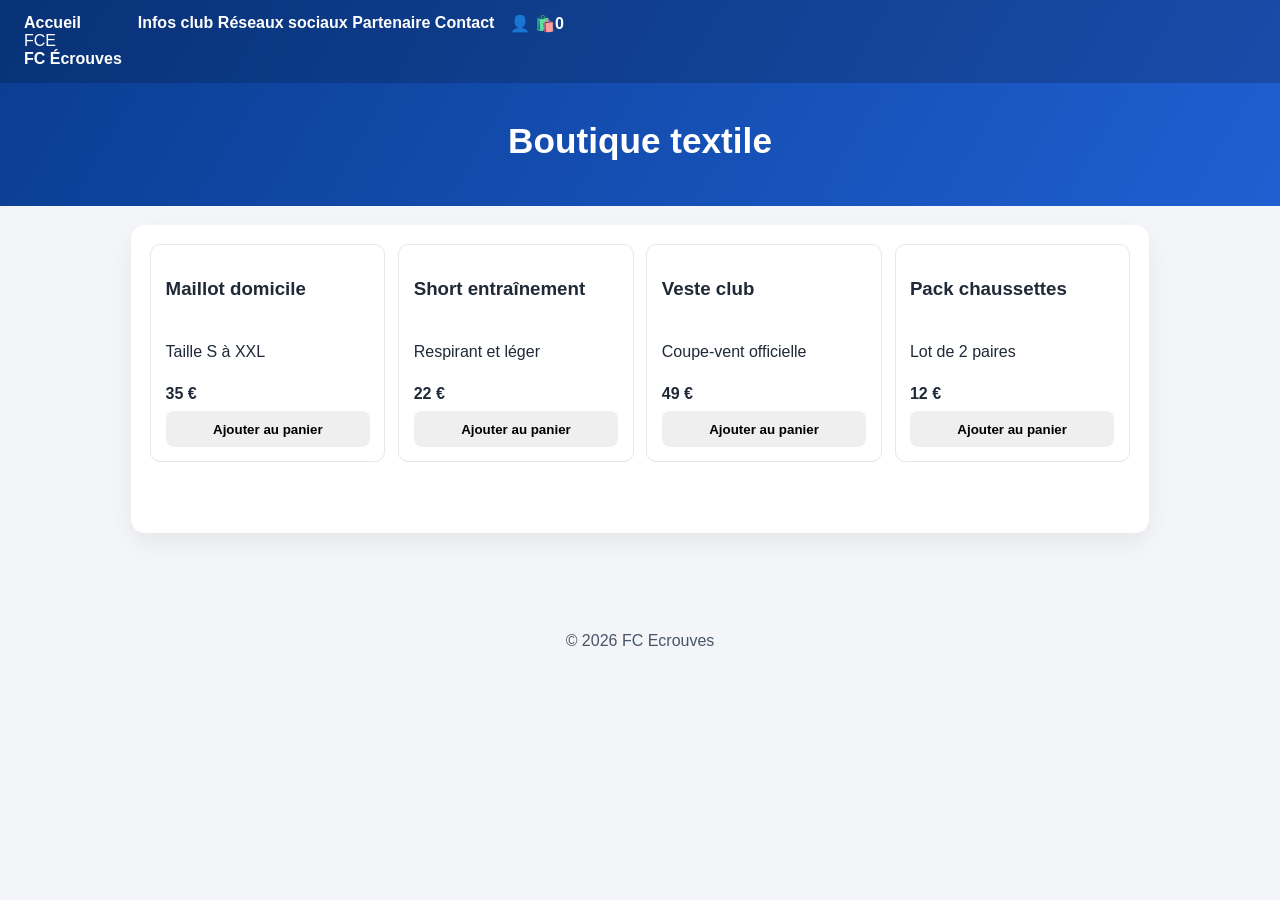
==== boutique.html @ b45013d6 "Create boutique.html" ====
<!DOCTYPE html>
<html lang="fr">
  <head>
    <meta charset="UTF-8" />
    <meta name="viewport" content="width=device-width, initial-scale=1.0" />
    <title>Boutique - FC Écrouves</title>
    <link rel="stylesheet" href="styles.css" />
  </head>
  <body>
    <header>
      <div class="top-menu">
        <div class="top-left">
          <a class="nav-link" href="index.html">Accueil</a>
          <div class="logo-block">
            <div class="logo-circle">FCE</div>
            <strong>FC Écrouves</strong>
          </div>
        </div>
        <nav class="top-center">
          <a class="nav-link" href="infos.html">Infos club</a>
          <a class="nav-link" href="reseaux.html">Réseaux sociaux</a>
          <a class="nav-link" href="partenaire.html">Partenaire</a>
          <a class="nav-link" href="contact.html">Contact</a>
        </nav>
        <div class="top-right">
          <a class="icon-link" href="compte.html" title="Mon compte">👤</a>
          <a class="icon-link" href="panier.html" title="Panier">🛍️<span class="icon-badge" id="cart-count">0</span></a>
        </div>
      </div>
      <div class="hero">
        <h1>Boutique textile</h1>
      </div>
    </header>

    <main>
      <section class="card">
        <div class="products-grid">
          <article class="product" data-id="maillot-domicile" data-name="Maillot domicile" data-price="35">
            <h3>Maillot domicile</h3><p>Taille S à XXL</p><strong>35 €</strong>
            <button class="btn add-to-cart">Ajouter au panier</button>
          </article>
          <article class="product" data-id="short-entrainement" data-name="Short entraînement" data-price="22">
            <h3>Short entraînement</h3><p>Respirant et léger</p><strong>22 €</strong>
            <button class="btn add-to-cart">Ajouter au panier</button>
          </article>
          <article class="product" data-id="veste-club" data-name="Veste club" data-price="49">
            <h3>Veste club</h3><p>Coupe-vent officielle</p><strong>49 €</strong>
            <button class="btn add-to-cart">Ajouter au panier</button>
          </article>
          <article class="product" data-id="pack-chaussettes" data-name="Pack chaussettes" data-price="12">
            <h3>Pack chaussettes</h3><p>Lot de 2 paires</p><strong>12 €</strong>
            <button class="btn add-to-cart">Ajouter au panier</button>
          </article>
        </div>
        <p id="cart-message" class="message"></p>
      </section>
    </main>

    <footer><p>© 2026 FC Ecrouves</p></footer>
    <script src="script.js"></script>
  </body>
</html>
---- styles.css ----
:root {
  --blue: #0a3d91;
  --red: #cf1f2e;
  --dark: #1f2937;
  --light: #f3f5f8;
  --white: #ffffff;
}

* {
  box-sizing: border-box;
}

body {
  margin: 0;
  font-family: Arial, Helvetica, sans-serif;
  background: var(--light);
  color: var(--dark);
}

header {
  background: linear-gradient(120deg, var(--blue), #1f5fd1);
  color: var(--white);
}

.top-menu {
  display: flex;
  justify-content: flex-start;
  gap: 1rem;
  padding: 0.9rem 1.5rem;
  background: rgba(0, 0, 0, 0.18);
  flex-wrap: wrap;
}

.top-menu .contact-link {
  margin-left: auto;
}

.top-menu a {
  color: var(--white);
  text-decoration: none;
  font-weight: 600;
}

.hero {
  text-align: center;
  padding: 2.4rem 1rem 2.8rem;
}

.hero h1 {
  margin: 0;
  font-size: 2.2rem;
}

.hero-actions {
  margin-top: 1rem;
  display: flex;
  justify-content: center;
  gap: 0.8rem;
  flex-wrap: wrap;
}

main {
  max-width: 1050px;
  margin: 1.2rem auto;
  padding: 0 1rem 2rem;
}

.card {
  background: var(--white);
  border-radius: 14px;
  padding: 1.2rem;
  margin-bottom: 1rem;
  box-shadow: 0 10px 25px rgba(0, 0, 0, 0.06);
}

.auth-actions {
  display: flex;
  gap: 0.6rem;
  flex-wrap: wrap;
}

.section-header {
  margin-bottom: 1rem;
}

.products-grid {
  display: grid;
  grid-template-columns: repeat(auto-fit, minmax(180px, 1fr));
  gap: 0.8rem;
}

.product {
  border: 1px solid #e5e7eb;
  border-radius: 10px;
  padding: 0.9rem;
  display: flex;
  flex-direction: column;
  gap: 0.5rem;
}

.btn {
  border: none;
  border-radius: 8px;
  cursor: pointer;
  padding: 0.65rem 0.9rem;
  font-weight: 700;
}

.btn.primary {
  background: var(--blue);
  color: var(--white);
}

.btn.secondary {
  background: var(--red);
  color: var(--white);
}

.btn.muted {
  background: #64748b;
  color: var(--white);
}

input {
  width: 100%;
  padding: 0.6rem;
  border-radius: 8px;
  border: 1px solid #d4d8df;
  margin: 0.25rem 0 0.8rem;
}

#cart-items {
  padding-left: 1rem;
}

.total {
  font-size: 1.1rem;
  font-weight: 700;
}

.info-columns {
  display: grid;
  grid-template-columns: repeat(auto-fit, minmax(210px, 1fr));
  gap: 0.8rem;
}

.message {
  min-height: 1.2rem;
  font-weight: 600;
}

footer {
  text-align: center;
  padding: 1rem;
  color: #475569;
}
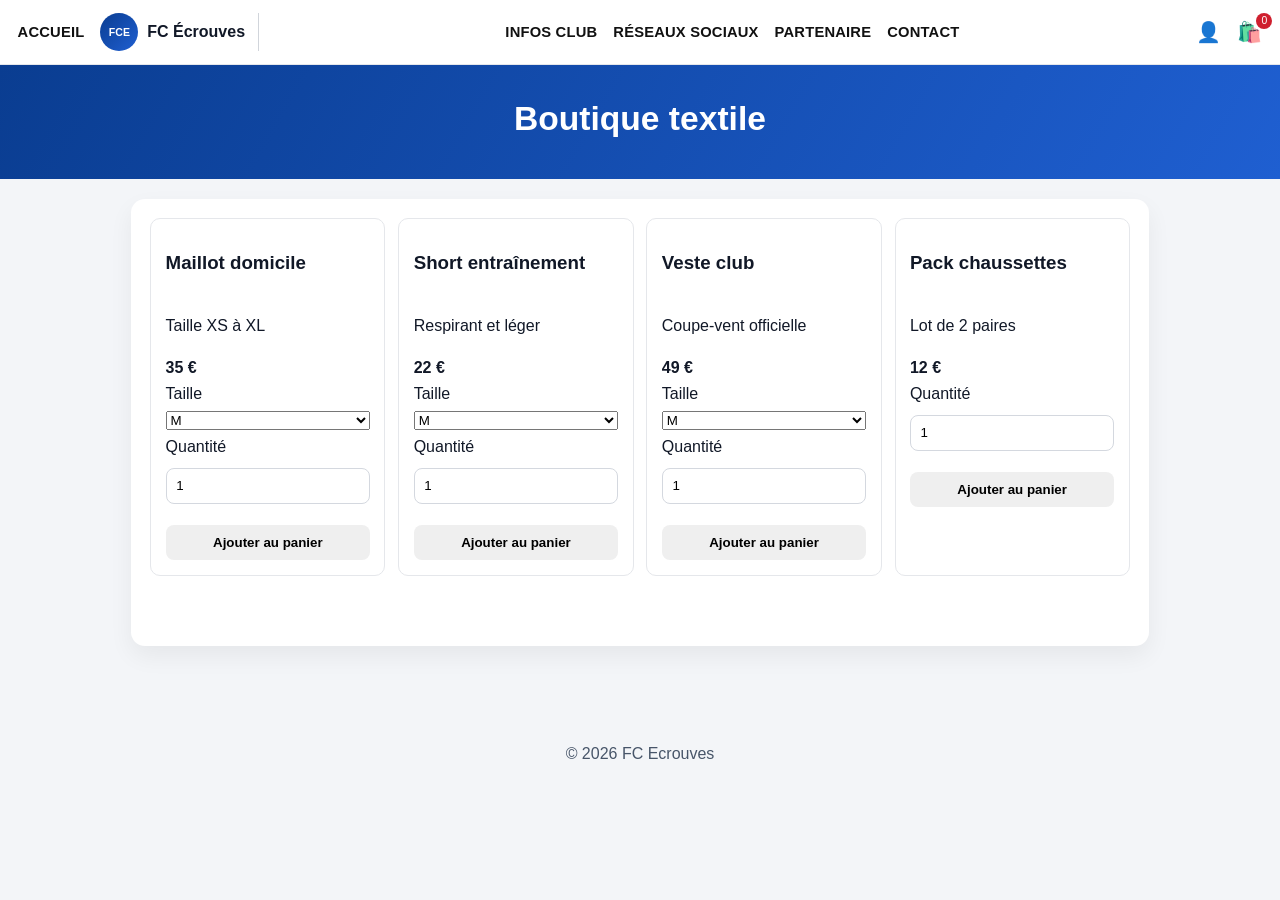
==== commit 1905fb83: "Update boutique.html" ====
--- a/boutique.html
+++ b/boutique.html
@@ -36,19 +36,54 @@
       <section class="card">
         <div class="products-grid">
           <article class="product" data-id="maillot-domicile" data-name="Maillot domicile" data-price="35">
-            <h3>Maillot domicile</h3><p>Taille S à XXL</p><strong>35 €</strong>
+            <h3>Maillot domicile</h3><p>Taille XS à XL</p><strong>35 €</strong>
+            <label class="size-label" for="size-maillot">Taille</label>
+            <select class="size-select" id="size-maillot">
+              <option value="XS">XS</option>
+              <option value="S">S</option>
+              <option value="M" selected>M</option>
+              <option value="L">L</option>
+              <option value="XL">XL</option>
+            </select>
+            <label class="quantity-label" for="qty-maillot">Quantité</label>
+            <input class="quantity-input" id="qty-maillot" type="number" min="1" max="20" value="1" />
             <button class="btn add-to-cart">Ajouter au panier</button>
           </article>
+
           <article class="product" data-id="short-entrainement" data-name="Short entraînement" data-price="22">
             <h3>Short entraînement</h3><p>Respirant et léger</p><strong>22 €</strong>
+            <label class="size-label" for="size-short">Taille</label>
+            <select class="size-select" id="size-short">
+              <option value="XS">XS</option>
+              <option value="S">S</option>
+              <option value="M" selected>M</option>
+              <option value="L">L</option>
+              <option value="XL">XL</option>
+            </select>
+            <label class="quantity-label" for="qty-short">Quantité</label>
+            <input class="quantity-input" id="qty-short" type="number" min="1" max="20" value="1" />
             <button class="btn add-to-cart">Ajouter au panier</button>
           </article>
+
           <article class="product" data-id="veste-club" data-name="Veste club" data-price="49">
             <h3>Veste club</h3><p>Coupe-vent officielle</p><strong>49 €</strong>
+            <label class="size-label" for="size-veste">Taille</label>
+            <select class="size-select" id="size-veste">
+              <option value="XS">XS</option>
+              <option value="S">S</option>
+              <option value="M" selected>M</option>
+              <option value="L">L</option>
+              <option value="XL">XL</option>
+            </select>
+            <label class="quantity-label" for="qty-veste">Quantité</label>
+            <input class="quantity-input" id="qty-veste" type="number" min="1" max="20" value="1" />
             <button class="btn add-to-cart">Ajouter au panier</button>
           </article>
+
           <article class="product" data-id="pack-chaussettes" data-name="Pack chaussettes" data-price="12">
             <h3>Pack chaussettes</h3><p>Lot de 2 paires</p><strong>12 €</strong>
+            <label class="quantity-label" for="qty-chaussettes">Quantité</label>
+            <input class="quantity-input" id="qty-chaussettes" type="number" min="1" max="20" value="1" />
             <button class="btn add-to-cart">Ajouter au panier</button>
           </article>
         </div>
--- a/styles.css
+++ b/styles.css
@@ -1,7 +1,8 @@
 :root {
   --blue: #0a3d91;
   --red: #cf1f2e;
-  --dark: #1f2937;
+  --dark: #111827;
+  --muted: #6b7280;
   --light: #f3f5f8;
   --white: #ffffff;
 }
@@ -17,45 +18,107 @@
   color: var(--dark);
 }
 
-header {
-  background: linear-gradient(120deg, var(--blue), #1f5fd1);
-  color: var(--white);
-}
-
 .top-menu {
   display: flex;
-  justify-content: flex-start;
+  align-items: center;
   gap: 1rem;
-  padding: 0.9rem 1.5rem;
-  background: rgba(0, 0, 0, 0.18);
+  padding: 0.8rem 1.1rem;
+  background: var(--white);
+  border-bottom: 1px solid #e5e7eb;
+}
+
+.top-left,
+.top-center,
+.top-right {
+  display: flex;
+  align-items: center;
+  gap: 1rem;
+}
+
+.top-center {
+  flex: 1;
+  justify-content: center;
   flex-wrap: wrap;
 }
 
-.top-menu .contact-link {
+.top-right {
   margin-left: auto;
 }
 
-.top-menu a {
-  color: var(--white);
+.nav-link {
+  color: #111;
   text-decoration: none;
-  font-weight: 600;
+  font-weight: 700;
+  text-transform: uppercase;
+  font-size: 0.92rem;
+  letter-spacing: 0.2px;
+}
+
+.nav-link.active {
+  border-bottom: 3px solid #111;
+  padding-bottom: 0.55rem;
+}
+
+.logo-block {
+  display: flex;
+  align-items: center;
+  gap: 0.55rem;
+  margin-right: 0.6rem;
+  padding-right: 0.8rem;
+  border-right: 1px solid #d1d5db;
+}
+
+.logo-circle {
+  width: 38px;
+  height: 38px;
+  border-radius: 50%;
+  background: linear-gradient(135deg, var(--blue), #1f5fd1);
+  color: var(--white);
+  display: grid;
+  place-items: center;
+  font-size: 0.66rem;
+  font-weight: 700;
+}
+
+.icon-link {
+  text-decoration: none;
+  color: #111;
+  font-size: 1.25rem;
+  position: relative;
+}
+
+.icon-badge {
+  position: absolute;
+  top: -7px;
+  right: -10px;
+  min-width: 16px;
+  height: 16px;
+  border-radius: 9px;
+  background: var(--red);
+  color: #fff;
+  font-size: 0.65rem;
+  display: grid;
+  place-items: center;
+  padding: 0 4px;
 }
 
 .hero {
   text-align: center;
-  padding: 2.4rem 1rem 2.8rem;
+  padding: 2.2rem 1rem 2.6rem;
+  background: linear-gradient(120deg, var(--blue), #1f5fd1);
+  color: var(--white);
 }
 
 .hero h1 {
   margin: 0;
-  font-size: 2.2rem;
+  font-size: 2.1rem;
 }
 
 .hero-actions {
   margin-top: 1rem;
   display: flex;
   justify-content: center;
-  gap: 0.8rem;
+  gap: 0.75rem;
   flex-wrap: wrap;
 }
 
@@ -73,14 +136,20 @@
   box-shadow: 0 10px 25px rgba(0, 0, 0, 0.06);
 }
 
+.quick-links {
+  display: grid;
+  grid-template-columns: repeat(auto-fit, minmax(230px, 1fr));
+  gap: 0.8rem;
+}
+
+.quick-links .card h3 {
+  margin-top: 0;
+}
+
 .auth-actions {
   display: flex;
   gap: 0.6rem;
   flex-wrap: wrap;
-}
-
-.section-header {
-  margin-bottom: 1rem;
 }
 
 .products-grid {
@@ -104,6 +173,8 @@
   cursor: pointer;
   padding: 0.65rem 0.9rem;
   font-weight: 700;
+  text-decoration: none;
+  display: inline-block;
 }
 
 .btn.primary {
@@ -117,7 +188,7 @@
 }
 
 .btn.muted {
-  background: #64748b;
+  background: var(--muted);
   color: var(--white);
 }
 
@@ -138,12 +209,6 @@
   font-weight: 700;
 }
 
-.info-columns {
-  display: grid;
-  grid-template-columns: repeat(auto-fit, minmax(210px, 1fr));
-  gap: 0.8rem;
-}
-
 .message {
   min-height: 1.2rem;
   font-weight: 600;
@@ -154,3 +219,15 @@
   padding: 1rem;
   color: #475569;
 }
+
+@media (max-width: 900px) {
+  .top-menu {
+    flex-wrap: wrap;
+  }
+
+  .top-center {
+    order: 3;
+    width: 100%;
+    justify-content: flex-start;
+  }
+}
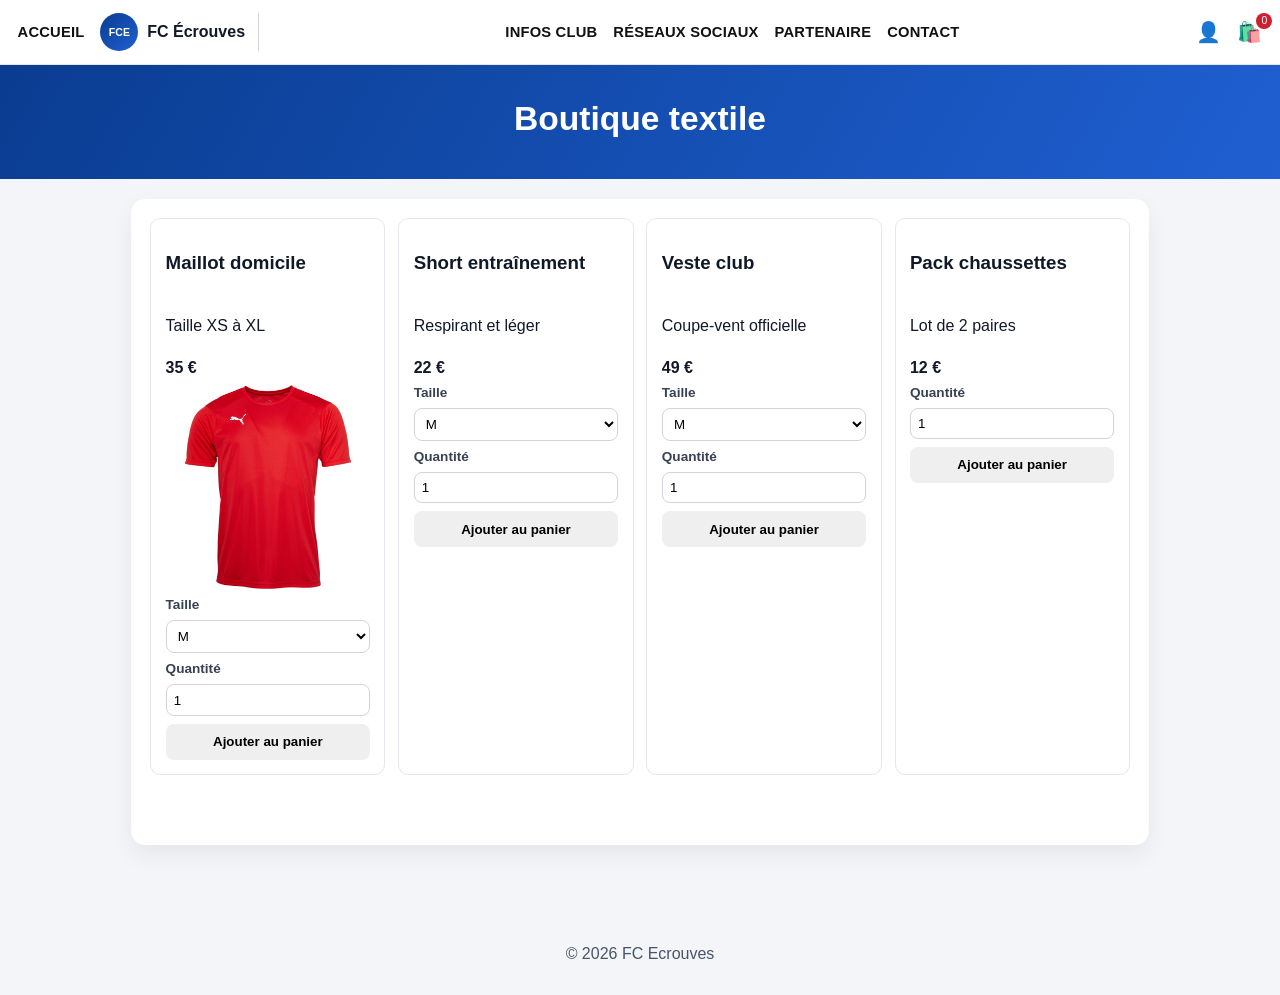
==== commit 696d3814: "Update boutique.html" ====
--- a/boutique.html
+++ b/boutique.html
@@ -37,6 +37,7 @@
         <div class="products-grid">
           <article class="product" data-id="maillot-domicile" data-name="Maillot domicile" data-price="35">
             <h3>Maillot domicile</h3><p>Taille XS à XL</p><strong>35 €</strong>
+            <img src="images/maillot.png" alt="Maillot domicile FC Écrouves" class="product-image" />
             <label class="size-label" for="size-maillot">Taille</label>
             <select class="size-select" id="size-maillot">
               <option value="XS">XS</option>
--- a/styles.css
+++ b/styles.css
@@ -167,6 +167,35 @@
   gap: 0.5rem;
 }
 
+.size-label {
+  font-size: 0.85rem;
+  font-weight: 700;
+  color: #374151;
+}
+
+.size-select {
+  border: 1px solid #d1d5db;
+  border-radius: 8px;
+  padding: 0.45rem;
+  background: #fff;
+}
+
+
+.quantity-label {
+  font-size: 0.85rem;
+  font-weight: 700;
+  color: #374151;
+}
+
+.quantity-input {
+  width: 100%;
+  border: 1px solid #d1d5db;
+  border-radius: 8px;
+  padding: 0.45rem;
+  background: #fff;
+  margin: 0;
+}
+
 .btn {
   border: none;
   border-radius: 8px;
@@ -190,6 +219,12 @@
 .btn.muted {
   background: var(--muted);
   color: var(--white);
+}
+
+small {
+  color: #475569;
+  display: block;
+  margin: -0.2rem 0 0.8rem;
 }
 
 input {
@@ -204,6 +239,18 @@
   padding-left: 1rem;
 }
 
+.cart-line {
+  display: flex;
+  align-items: center;
+  justify-content: space-between;
+  gap: 0.8rem;
+  margin-bottom: 0.45rem;
+}
+
+.remove-item {
+  padding: 0.45rem 0.7rem;
+}
+
 .total {
   font-size: 1.1rem;
   font-weight: 700;
@@ -212,6 +259,26 @@
 .message {
   min-height: 1.2rem;
   font-weight: 600;
+}
+
+
+.partner-logo-wrap {
+  margin: 1rem 0;
+  display: grid;
+  gap: 0.55rem;
+}
+
+.partner-logo {
+  width: min(100%, 420px);
+  border: 1px solid #d1d5db;
+  border-radius: 12px;
+  background: #fff;
+}
+
+.partner-hint {
+  color: #475569;
+  font-size: 0.92rem;
+  margin: 0;
 }
 
 footer {
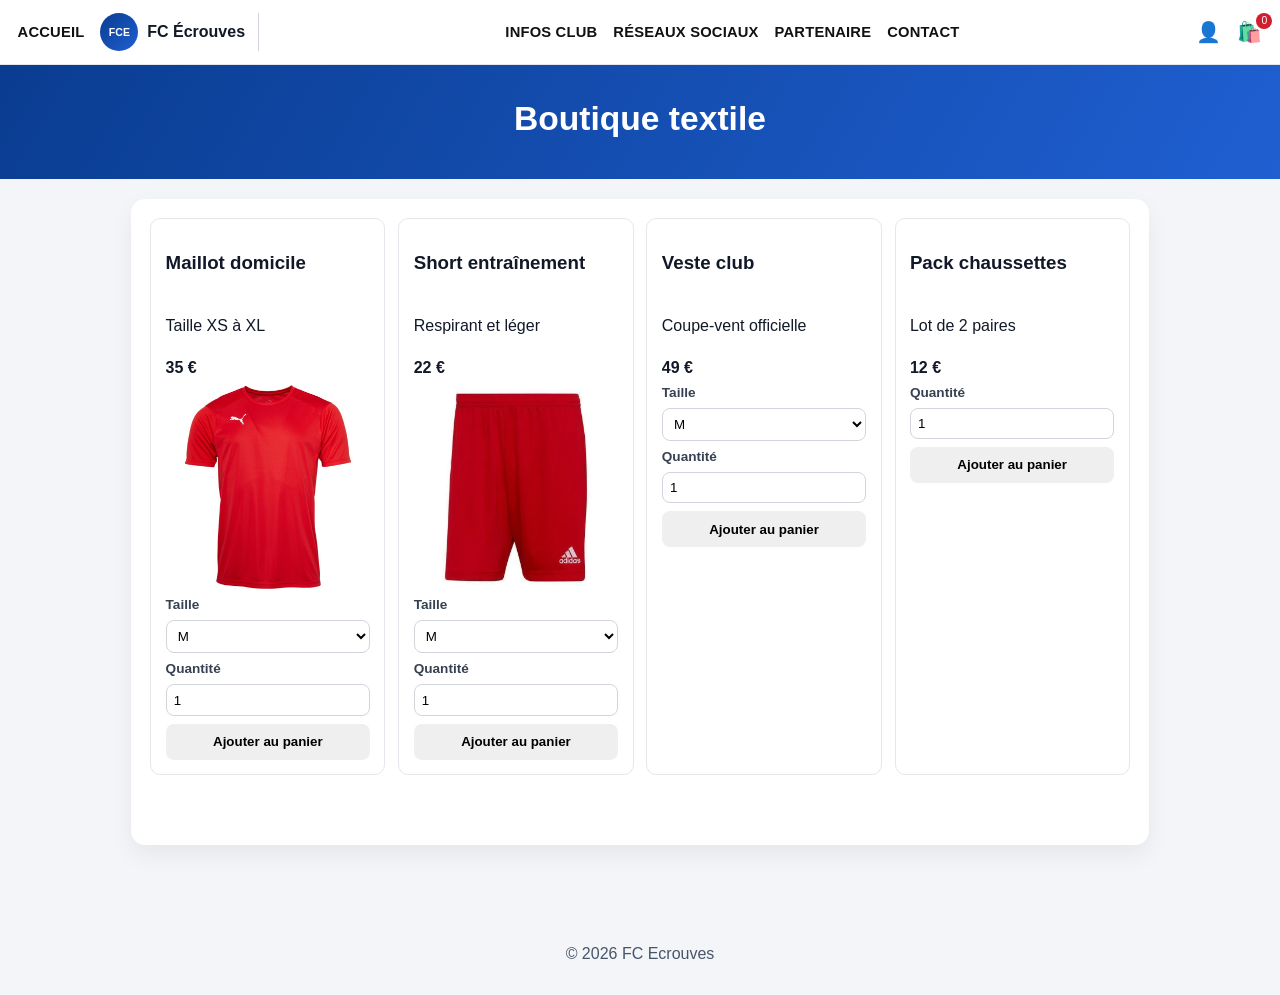
==== commit ea0c2165: "Update boutique.html" ====
--- a/boutique.html
+++ b/boutique.html
@@ -53,6 +53,7 @@
 
           <article class="product" data-id="short-entrainement" data-name="Short entraînement" data-price="22">
             <h3>Short entraînement</h3><p>Respirant et léger</p><strong>22 €</strong>
+            <img src="images/short.png" alt="Maillot domicile FC Écrouves" class="product-image" />
             <label class="size-label" for="size-short">Taille</label>
             <select class="size-select" id="size-short">
               <option value="XS">XS</option>
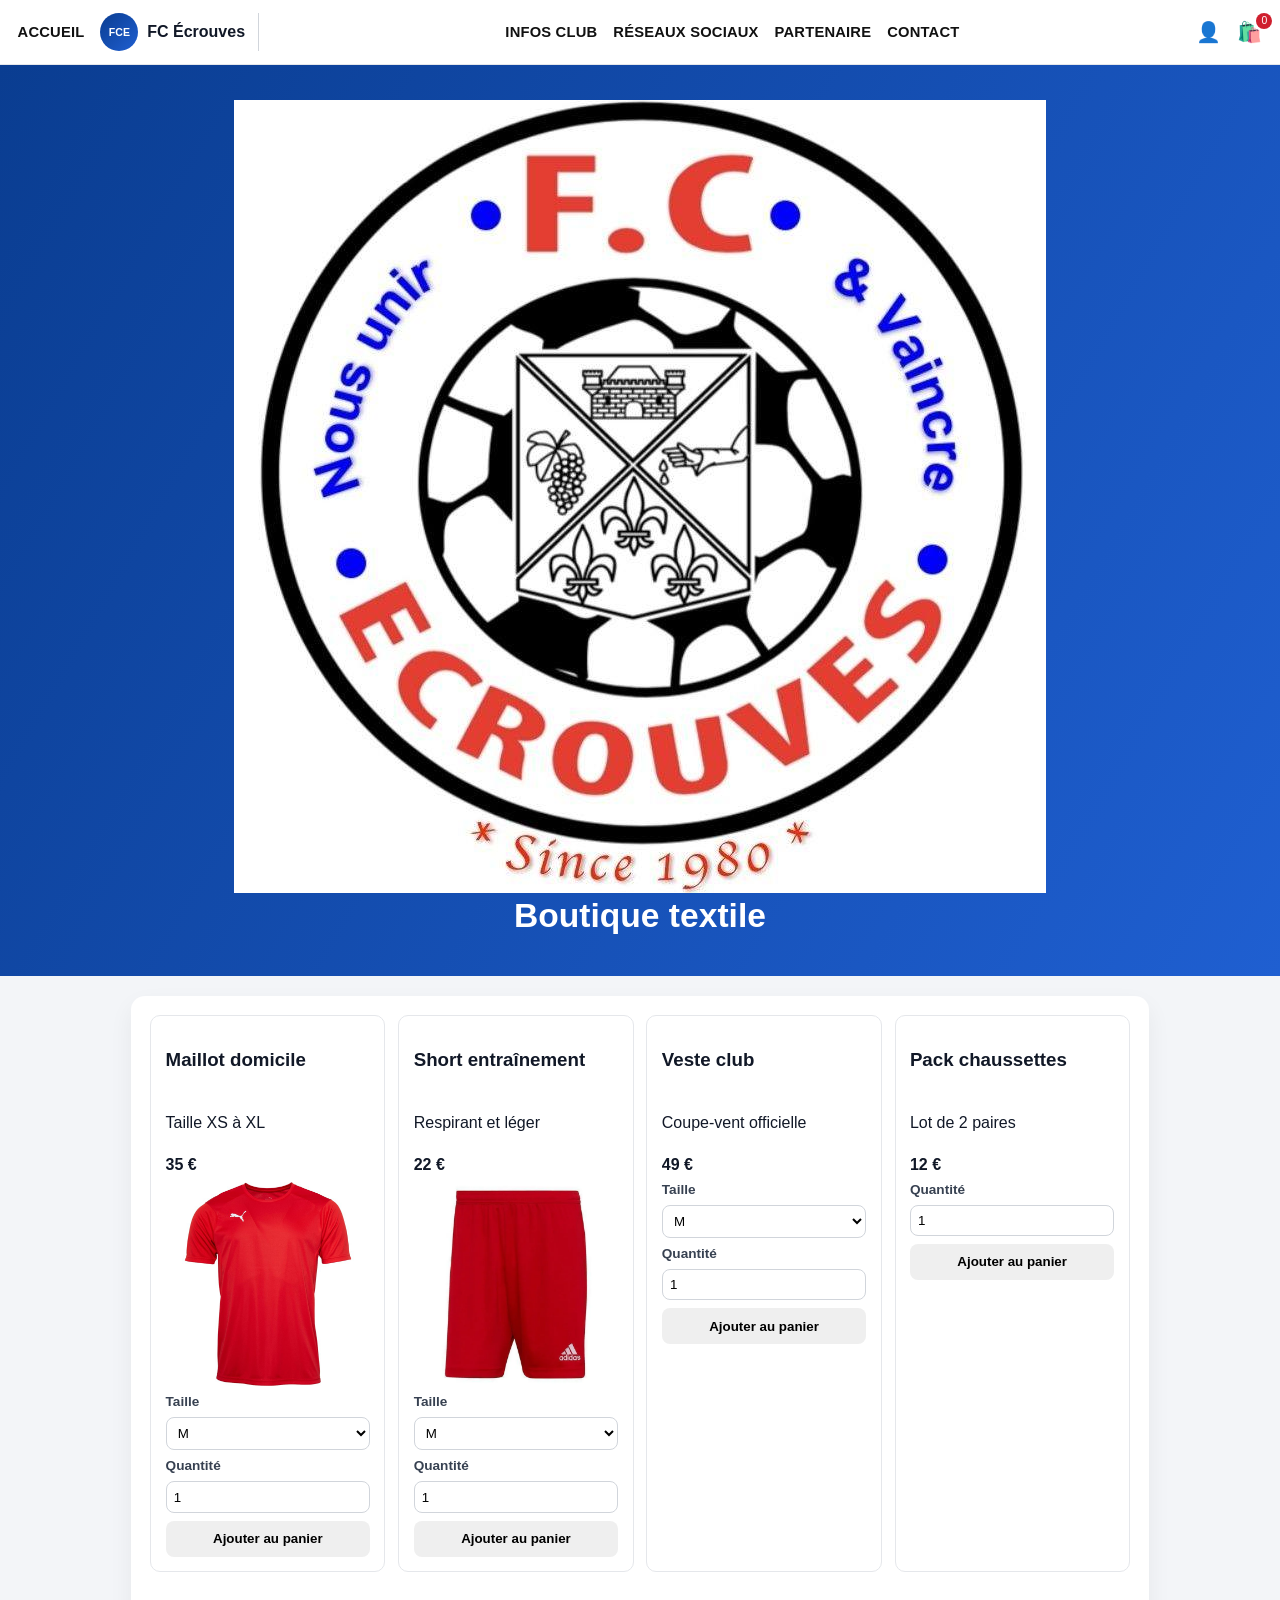
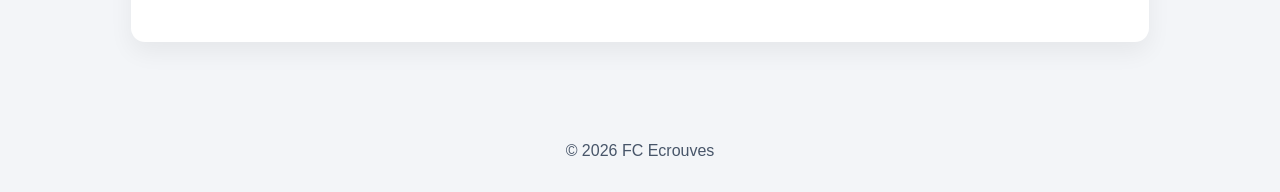
==== commit 3ea4c9c4: "Update boutique.html" ====
--- a/boutique.html
+++ b/boutique.html
@@ -27,8 +27,12 @@
           <a class="icon-link" href="panier.html" title="Panier">🛍️<span class="icon-badge" id="cart-count">0</span></a>
         </div>
       </div>
-      <div class="hero">
-        <h1>Boutique textile</h1>
+      <div class="hero boutique-hero">
+        <div class="boutique-hero-content">
+          <!-- Changez le nom de fichier ici si besoin -->
+          <img src="images/logo.FCE.png" alt="Logo du club FC Écrouves" class="boutique-club-logo" onerror="this.style.display='none'" />
+          <h1>Boutique textile</h1>
+        </div>
       </div>
     </header>
 
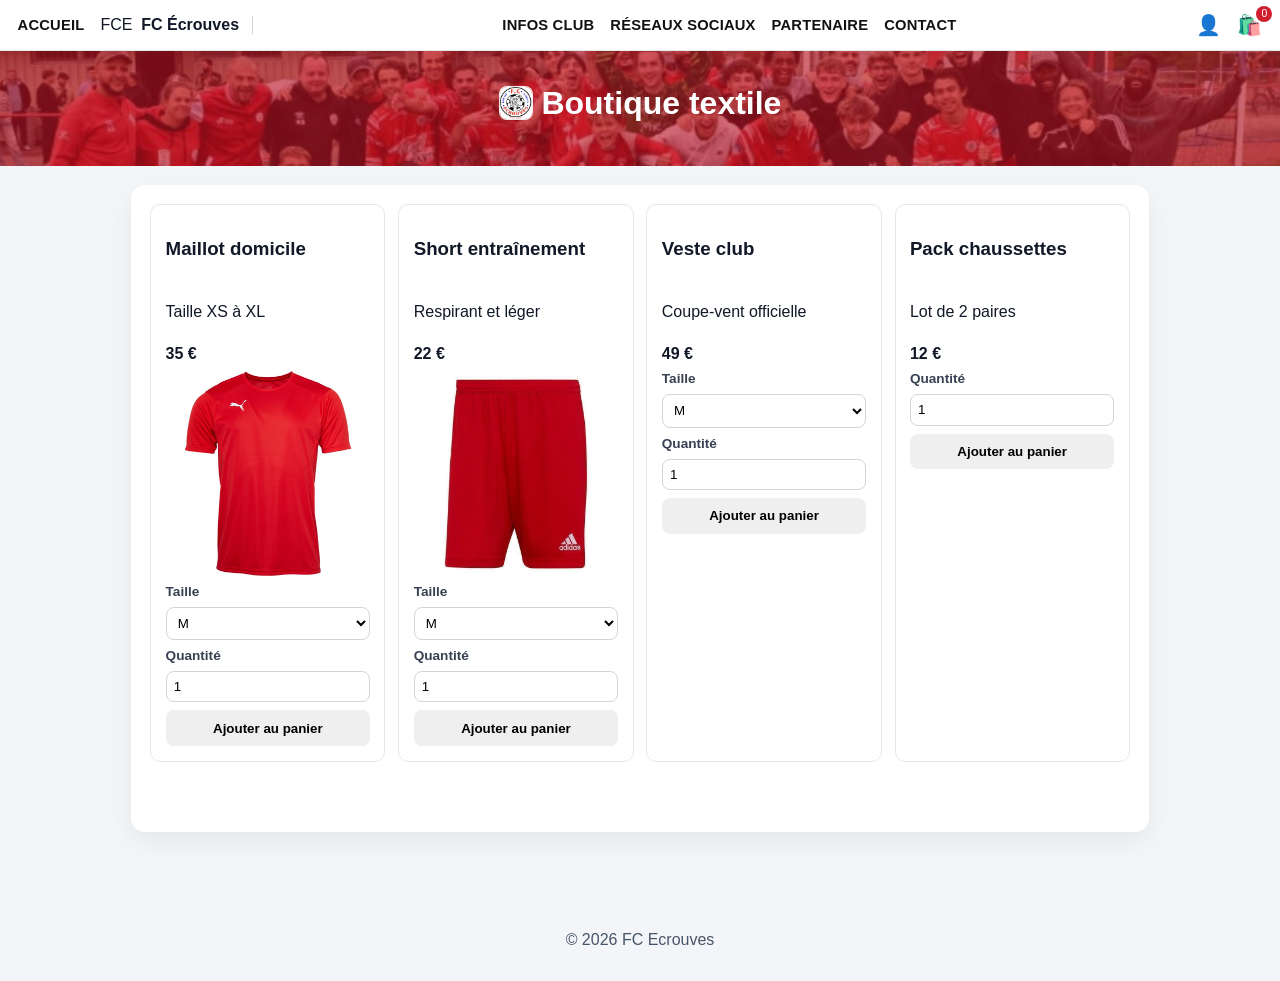
==== commit c22f2c38: "Update boutique.html" ====
--- a/boutique.html
+++ b/boutique.html
@@ -12,7 +12,7 @@
         <div class="top-left">
           <a class="nav-link" href="index.html">Accueil</a>
           <div class="logo-block">
-            <div class="logo-circle">FCE</div>
+            <div class="image/logo.FCE.png">FCE</div>
             <strong>FC Écrouves</strong>
           </div>
         </div>
--- a/styles.css
+++ b/styles.css
@@ -114,6 +114,37 @@
   font-size: 2.1rem;
 }
 
+.boutique-hero h1 {
+  font-size: 2rem;
+  line-height: 1.1;
+}
+
+
+.boutique-hero {
+  background:
+    linear-gradient(rgba(186, 17, 35, 0.62), rgba(186, 17, 35, 0.62)),
+    url('images/cdf.png') center/cover no-repeat,
+    linear-gradient(120deg, var(--blue), #1f5fd1);
+}
+
+.boutique-hero-content {
+  display: inline-flex;
+  align-items: center;
+  justify-content: center;
+  gap: 0.55rem;
+  flex-wrap: nowrap;
+}
+
+.boutique-club-logo {
+  width: 34px;
+  height: 34px;
+  border-radius: 8px;
+  object-fit: cover;
+  border: 1px solid rgba(255, 255, 255, 0.85);
+  background: rgba(255, 255, 255, 0.18);
+  vertical-align: middle;
+}
+
 .hero-actions {
   margin-top: 1rem;
   display: flex;
@@ -268,11 +299,21 @@
   gap: 0.55rem;
 }
 
+.partner-logos-grid {
+  display: grid;
+  grid-template-columns: repeat(auto-fit, minmax(180px, 1fr));
+  gap: 0.8rem;
+}
+
 .partner-logo {
-  width: min(100%, 420px);
+  width: 100%;
+  max-width: 420px;
   border: 1px solid #d1d5db;
   border-radius: 12px;
   background: #fff;
+  aspect-ratio: 16/9;
+  object-fit: contain;
+  padding: 0.35rem;
 }
 
 .partner-hint {
@@ -297,4 +338,13 @@
     width: 100%;
     justify-content: flex-start;
   }
-}
+
+  .boutique-club-logo {
+    width: 30px;
+    height: 30px;
+  }
+
+  .boutique-hero h1 {
+    font-size: 1.65rem;
+  }
+}
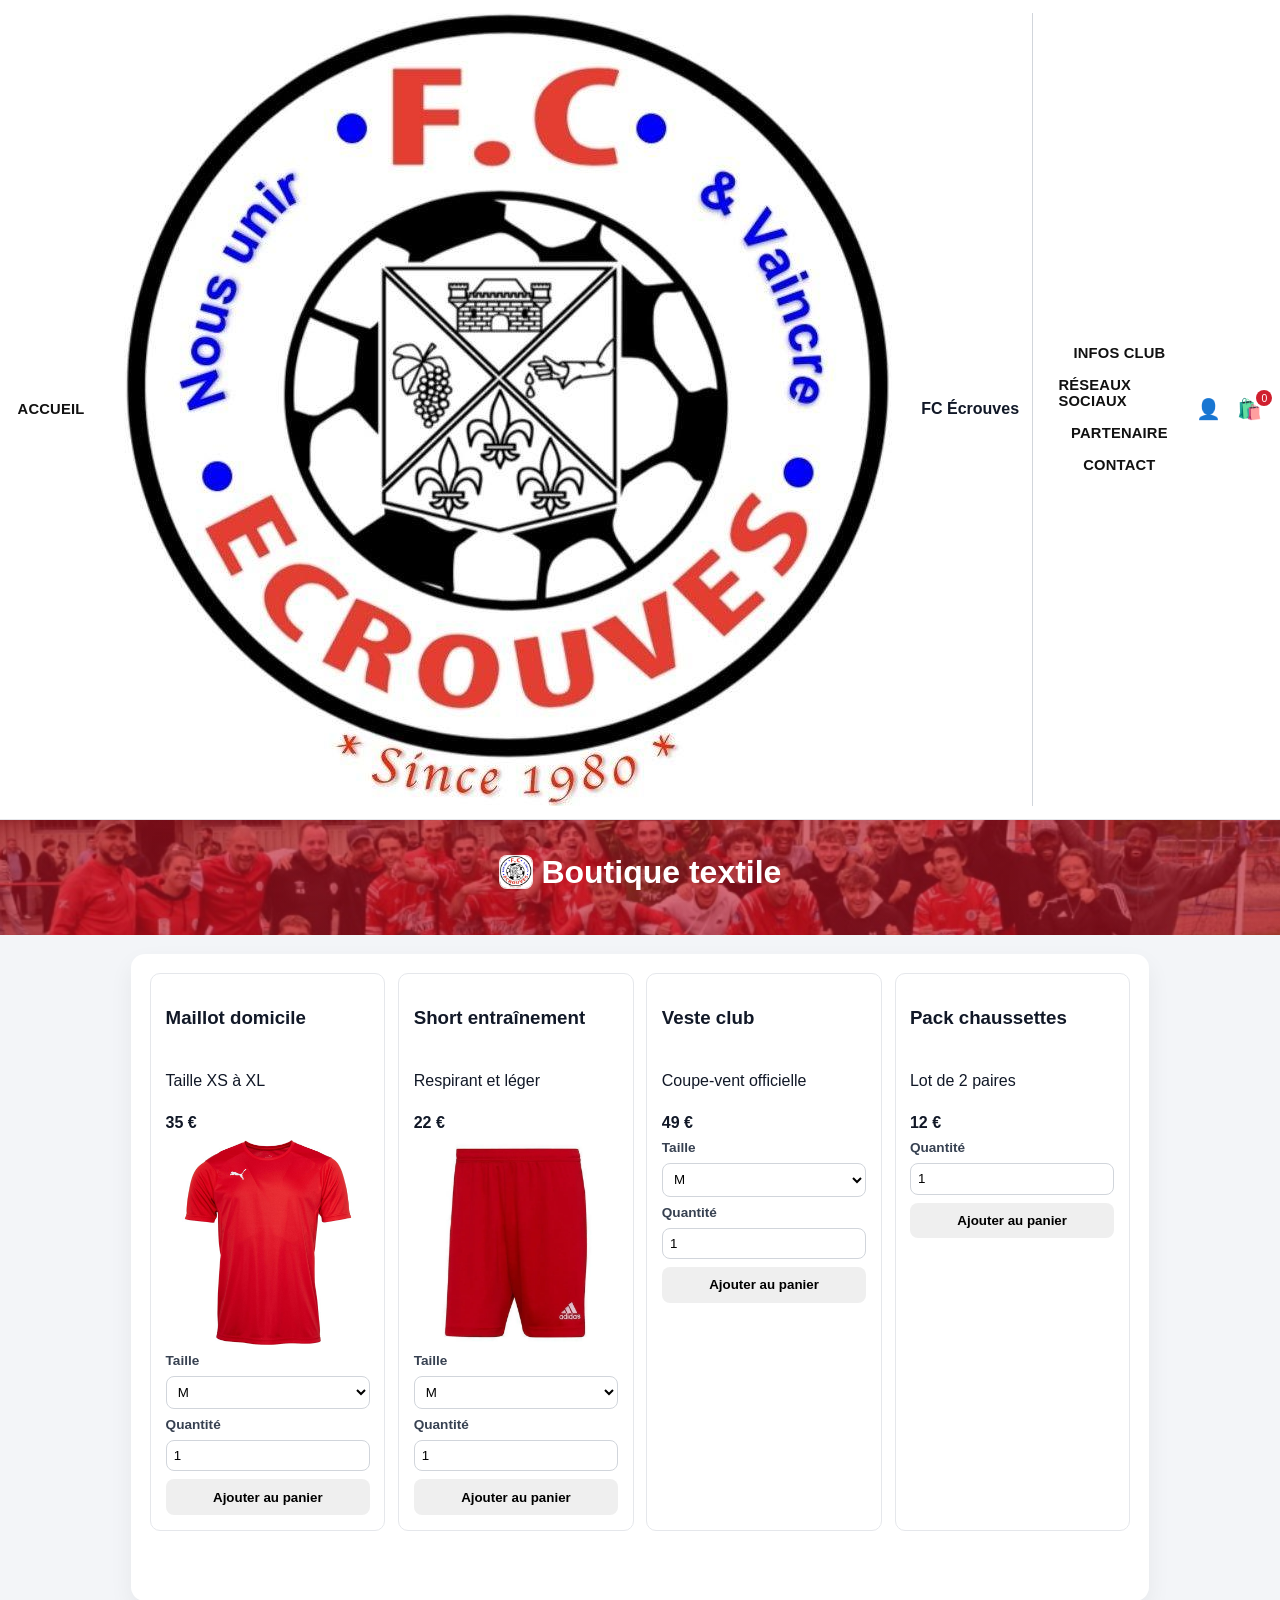
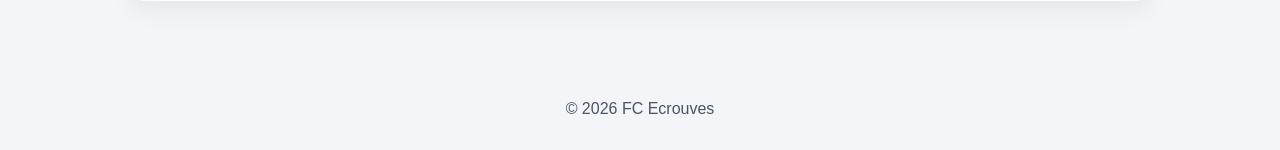
==== commit 65f9c174: "Update boutique.html" ====
--- a/boutique.html
+++ b/boutique.html
@@ -12,7 +12,7 @@
         <div class="top-left">
           <a class="nav-link" href="index.html">Accueil</a>
           <div class="logo-block">
-            <div class="image/logo.FCE.png">FCE</div>
+            <img src="images/logo.FCE.png" alt="Logo FC Écrouves" class="logo-image">
             <strong>FC Écrouves</strong>
           </div>
         </div>
